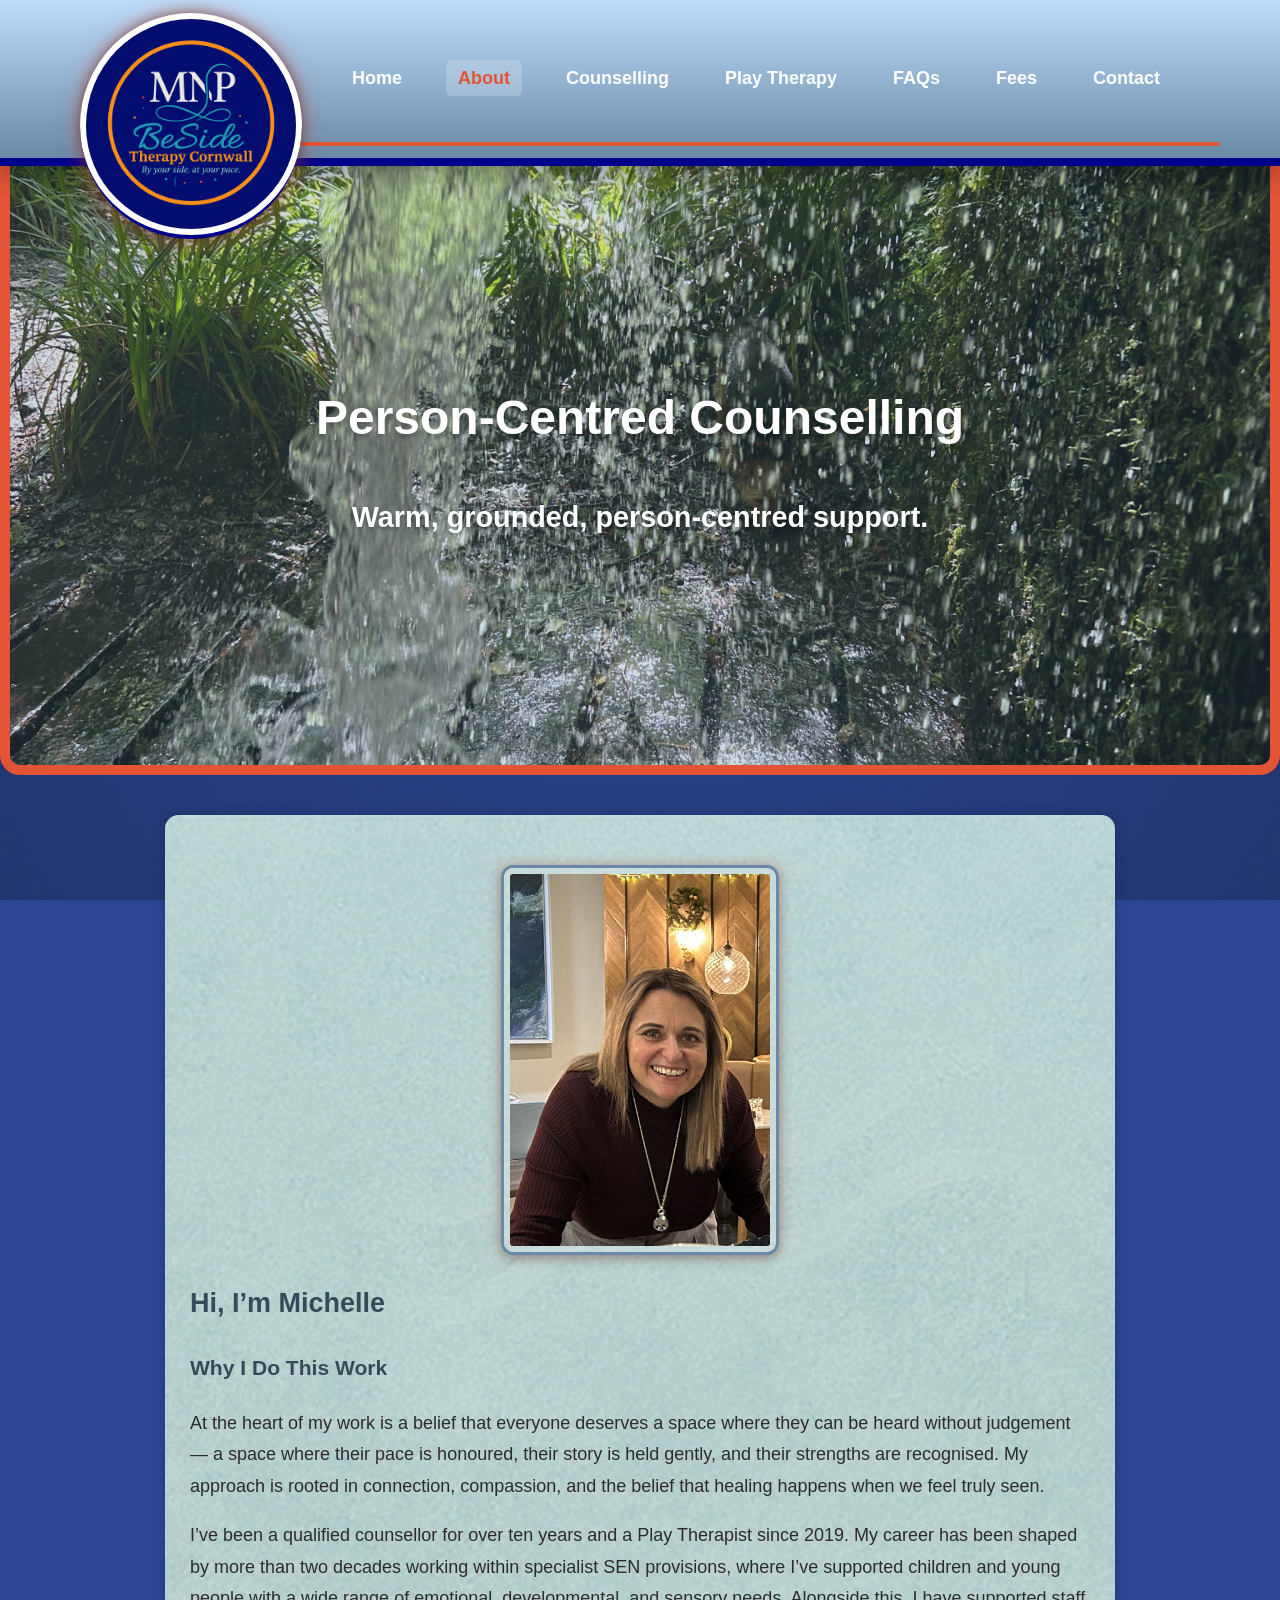
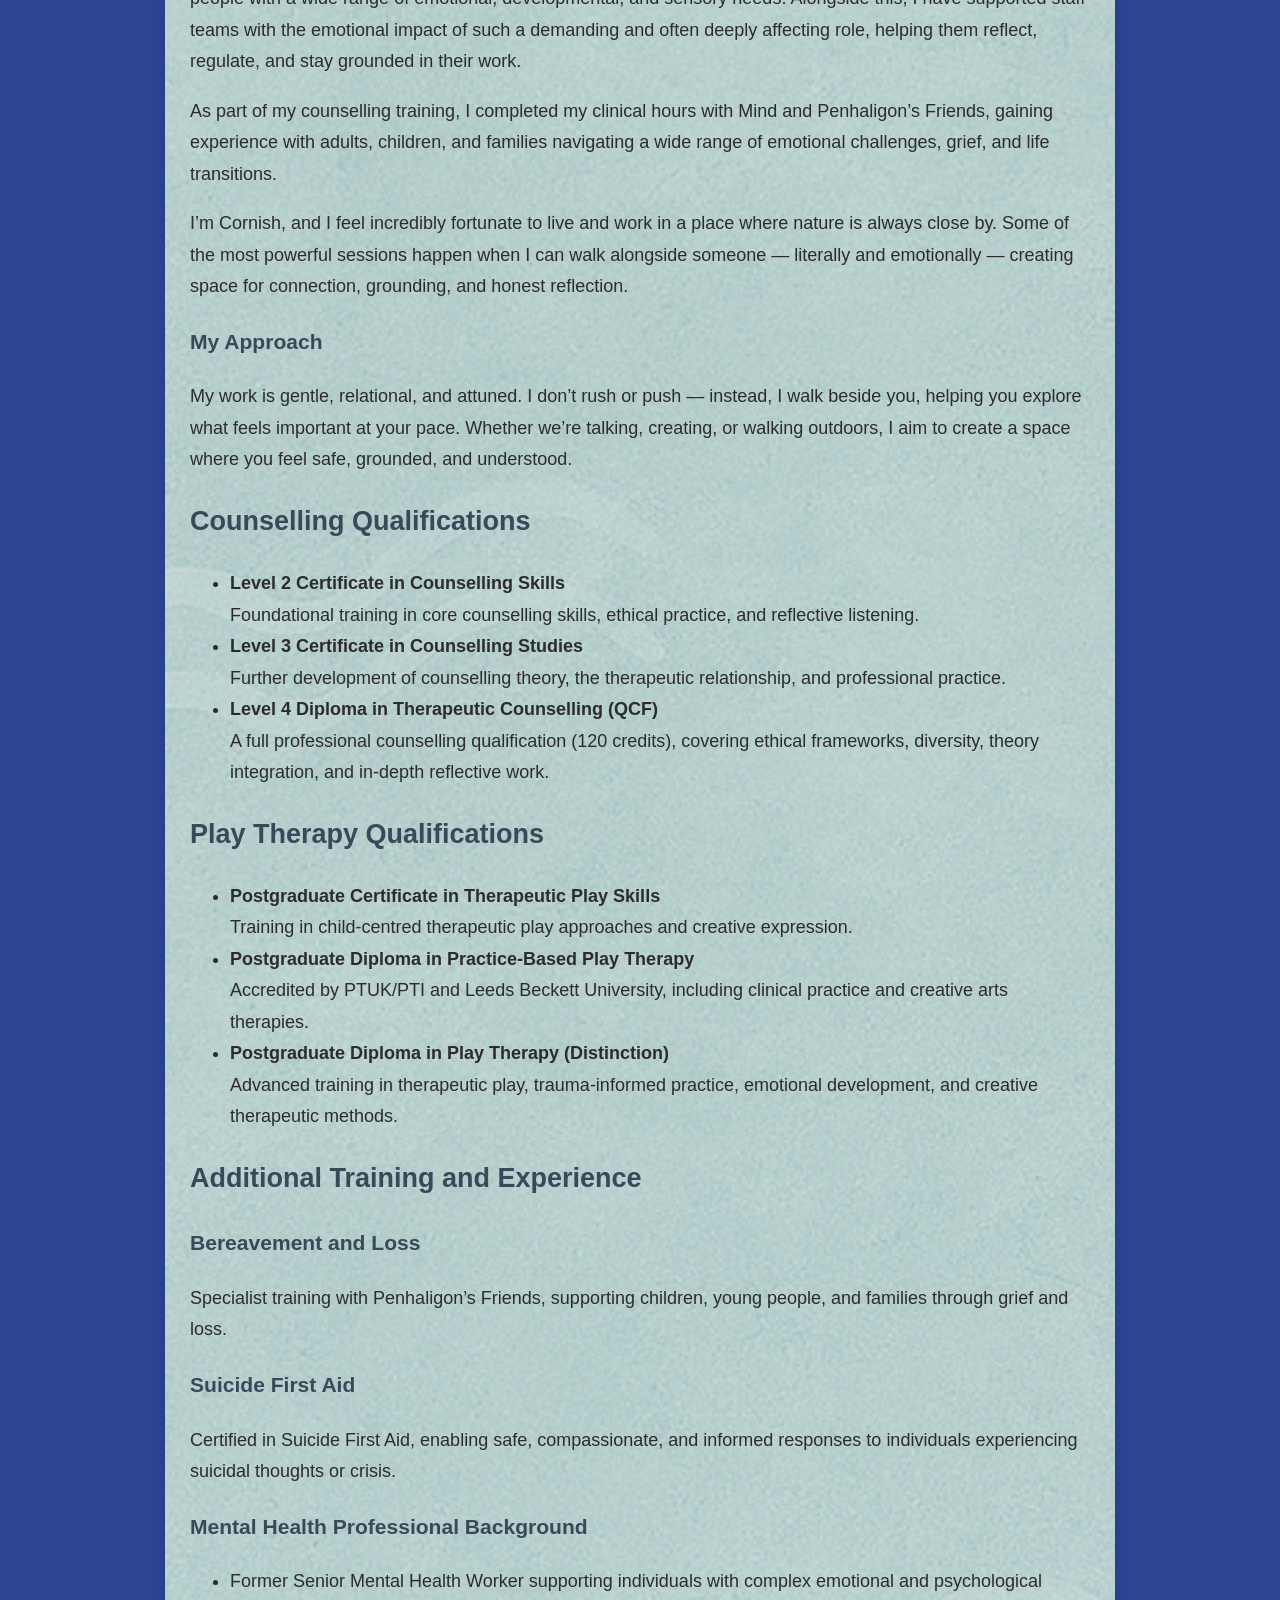
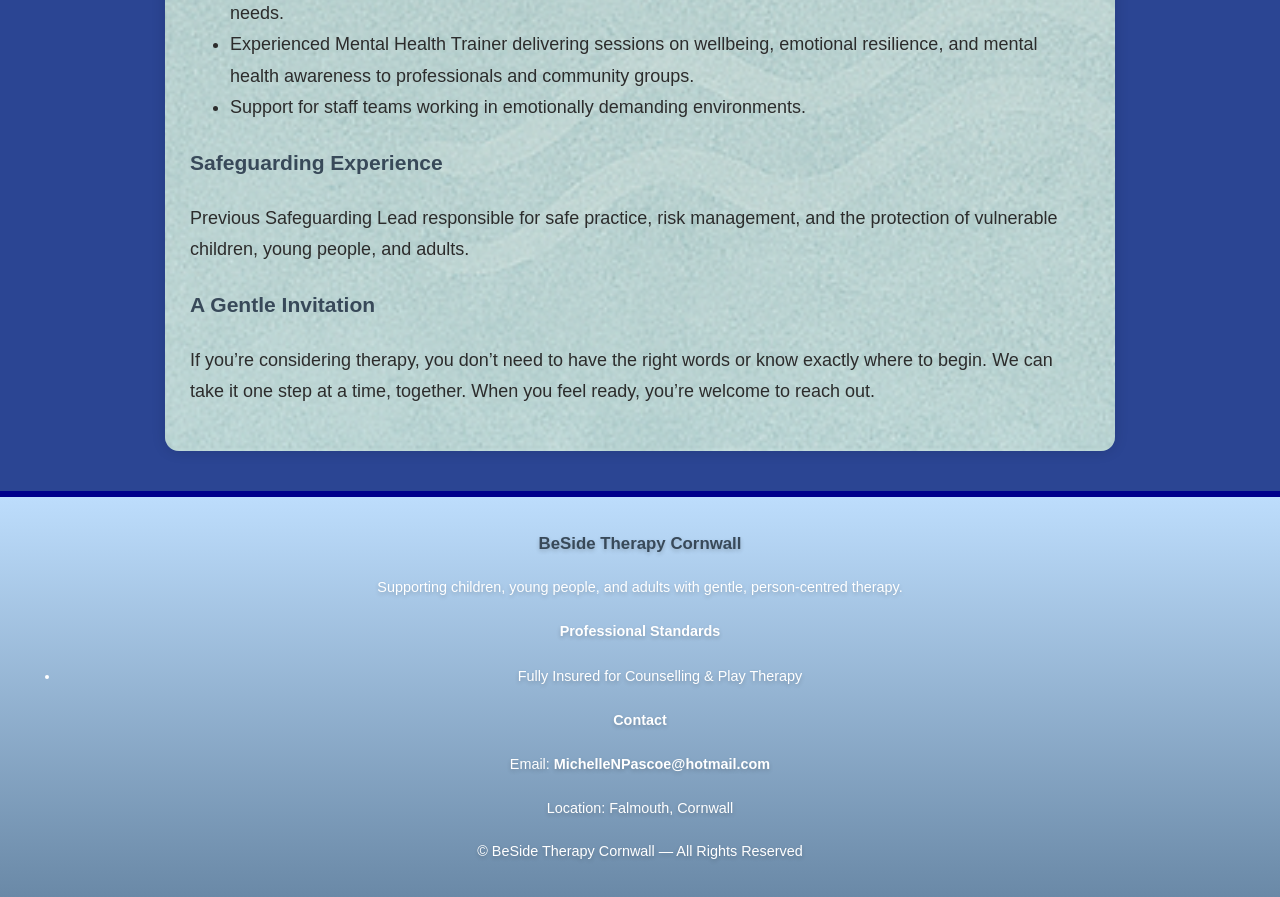
==== about.html @ abe79a87 "Update about.html" ====
<!-- Basic SEO -->
<meta name="description" content="BeSide Therapy Cornwall offers person‑centred counselling and play therapy for children, young people, and adults. A safe, compassionate space to explore emotions, build resilience, and move at your own pace with a therapist who walks beside you.">
<meta name="robots" content="index, follow">
<meta name="author" content="BeSide Therapy Cornwall">

<!-- Canonical URL -->
<link rel="canonical" href="https://besidetherapycornwall.github.io/BeSide-Therapy-Cornwall/">

<!-- Open Graph (social sharing) -->
<meta property="og:title" content="BeSide Therapy Cornwall">
<meta property="og:description" content="Person‑centred counselling and play therapy in Cornwall for children, young people, and adults.">
<meta property="og:type" content="website">
<meta property="og:url" content="https://besidetherapycornwall.github.io/BeSide-Therapy-Cornwall/">
<meta property="og:image" content="https://besidetherapycornwall.github.io/BeSide-Therapy-Cornwall/Logo1.png">

<!-- Mobile -->
<meta name="viewport" content="width=device-width, initial-scale=1.0">

<!-- Schema.org (therapist structured data) -->
<script type="application/ld+json">
{
  "@context": "https://schema.org",
  "@type": "LocalBusiness",
  "name": "BeSide Therapy Cornwall",
  "description": "Person‑centred counselling and play therapy for children, young people, and adults in Cornwall.",
  "url": "https://besidetherapycornwall.github.io/BeSide-Therapy-Cornwall/",
  "address": {
    "@type": "PostalAddress",
    "addressLocality": "Falmouth",
    "addressRegion": "Cornwall",
    "addressCountry": "UK"
  },
  "areaServed": "Cornwall",
  "sameAs": []
}
</script>
<!DOCTYPE html>
<html lang="en">
<head>
    <meta charset="UTF-8">
    <meta name="viewport" content="width=device-width, initial-scale=1.0">
    <title>About – BeSide Therapy Cornwall</title>
    <link rel="stylesheet" href="style.css">
</head>

<body>

<!-- NAVIGATION -->
<nav class="navbar">
    <div class="logo-badge">
        <img src="Logo1.png" alt="BeSide Therapy Cornwall Logo">
    </div>

    <ul>
        <li><a href="index.html">Home</a></li>
        <li><a href="about.html" class="active">About</a></li>
        <li><a href="counselling.html">Counselling</a></li>
        <li><a href="play.html">Play Therapy</a></li>
        <li><a href="faqs.html">FAQs</a></li>
        <li><a href="fees.html">Fees</a></li>
        <li><a href="contactus.html">Contact</a></li>
    </ul>
</nav>

    <!-- BANNER -->
<div class="banner" style="background-image: url('WF.jpeg');">
    <div class="banner-overlay"></div>
    <div class="banner-content">
        <h1>Person‑Centred Counselling</h1>
         <p class="banner-tagline">Warm, grounded, person‑centred support.</p>
    </div>
</div>


<!-- MAIN CONTENT -->
<section class="content about-content">

    <!-- PROFESSIONAL PORTRAIT -->
    <div class="page-image">
        <img src="MP.jpeg" alt="Michelle Pascoe">
    </div>

    <h2>Hi, I’m Michelle</h2>

    <!-- NEW SECTION: WHY I DO THIS WORK -->
    <div class="soft-divider"></div>
    <h3>Why I Do This Work</h3>
    <p>
        At the heart of my work is a belief that everyone deserves a space where they can be heard without judgement — 
        a space where their pace is honoured, their story is held gently, and their strengths are recognised. 
        My approach is rooted in connection, compassion, and the belief that healing happens when we feel truly seen.
    </p>

    <!-- YOUR ORIGINAL TEXT (kept exactly) -->
    <p>
        I’ve been a qualified counsellor for over ten years and a Play Therapist since 2019.
        My career has been shaped by more than two decades working within specialist SEN provisions,
        where I’ve supported children and young people with a wide range of emotional, developmental,
        and sensory needs. Alongside this, I have supported staff teams with the emotional impact of
        such a demanding and often deeply affecting role, helping them reflect, regulate, and stay
        grounded in their work.
    </p>

    <p>
        As part of my counselling training, I completed my clinical hours with Mind and Penhaligon’s Friends,
        gaining experience with adults, children, and families navigating a wide range of emotional challenges,
        grief, and life transitions.
    </p>

    <p>
        I’m Cornish, and I feel incredibly fortunate to live and work in a place where nature is always close by.
        Some of the most powerful sessions happen when I can walk alongside someone — literally and emotionally —
        creating space for connection, grounding, and honest reflection.
    </p>

    <!-- NEW SECTION: MY APPROACH -->
    <div class="soft-divider"></div>
    <h3>My Approach</h3>
    <p>
        My work is gentle, relational, and attuned. I don’t rush or push — instead, I walk beside you, helping you 
        explore what feels important at your pace. Whether we’re talking, creating, or walking outdoors, I aim to 
        create a space where you feel safe, grounded, and understood.
    </p>

    <div class="soft-divider"></div>
    <h2>Counselling Qualifications</h2>

    <ul class="styled-list">
        <li>
            <strong>Level 2 Certificate in Counselling Skills</strong><br>
            Foundational training in core counselling skills, ethical practice, and reflective listening.
        </li>
        <li>
            <strong>Level 3 Certificate in Counselling Studies</strong><br>
            Further development of counselling theory, the therapeutic relationship, and professional practice.
        </li>
        <li>
            <strong>Level 4 Diploma in Therapeutic Counselling (QCF)</strong><br>
            A full professional counselling qualification (120 credits), covering ethical frameworks, diversity,
            theory integration, and in‑depth reflective work.
        </li>
    </ul>

    <h2>Play Therapy Qualifications</h2>

    <ul class="styled-list">
        <li>
            <strong>Postgraduate Certificate in Therapeutic Play Skills</strong><br>
            Training in child‑centred therapeutic play approaches and creative expression.
        </li>
        <li>
            <strong>Postgraduate Diploma in Practice‑Based Play Therapy</strong><br>
            Accredited by PTUK/PTI and Leeds Beckett University, including clinical practice and creative arts therapies.
        </li>
        <li>
            <strong>Postgraduate Diploma in Play Therapy (Distinction)</strong><br>
            Advanced training in therapeutic play, trauma‑informed practice, emotional development,
            and creative therapeutic methods.
        </li>
    </ul>

    <h2>Additional Training and Experience</h2>

    <h3>Bereavement and Loss</h3>
    <p>
        Specialist training with Penhaligon’s Friends, supporting children, young people, and families
        through grief and loss.
    </p>

    <h3>Suicide First Aid</h3>
    <p>
        Certified in Suicide First Aid, enabling safe, compassionate, and informed responses to individuals
        experiencing suicidal thoughts or crisis.
    </p>

    <h3>Mental Health Professional Background</h3>
    <ul class="styled-list">
        <li>Former Senior Mental Health Worker supporting individuals with complex emotional and psychological needs.</li>
        <li>Experienced Mental Health Trainer delivering sessions on wellbeing, emotional resilience, and mental health awareness to professionals and community groups.</li>
        <li>Support for staff teams working in emotionally demanding environments.</li>
    </ul>

    <h3>Safeguarding Experience</h3>
    <p>
        Previous Safeguarding Lead responsible for safe practice, risk management, and the protection of vulnerable
        children, young people, and adults.
    </p>

    <!-- NEW SECTION: CLOSING INVITATION -->
    <div class="soft-divider"></div>
    <h3>A Gentle Invitation</h3>
    <p>
        If you’re considering therapy, you don’t need to have the right words or know exactly where to begin. 
        We can take it one step at a time, together.  
        When you feel ready, you’re welcome to reach out.
    </p>

</section>

<!-- FOOTER -->
<footer class="site-footer">
    <div class="footer-content">

        <div class="footer-section">
            <h3>BeSide Therapy Cornwall</h3>
            <p>Supporting children, young people, and adults with gentle, person‑centred therapy.</p>
        </div>

        <div class="footer-section">
            <h4>Professional Standards</h4>
            <ul>
               <li>Fully Insured for Counselling & Play Therapy</li>
            </ul>
        </div>

        <div class="footer-section">
            <h4>Contact</h4>
            <p>Email: <a href="mailto:MichelleNPascoe@hotmail.com">MichelleNPascoe@hotmail.com</a></p>
            <p>Location: Falmouth, Cornwall</p>
        </div>

    </div>

    <div class="footer-bottom">
        <p>© BeSide Therapy Cornwall — All Rights Reserved</p>
    </div>
</footer>

</body>
</html>
---- style.css ----
/* ===========================================================
   COLOUR PALETTE — STORMY MORNING
=========================================================== */
:root {
    --stormy-1: #6A89A7;
    --stormy-2: #BDDDFC;
    --stormy-3: #88BDF2;
    --stormy-4: #384959;
    --marian-blue: #2B4593;

    --accent-orange: #E35336;
    --accent-blue: #00008B;

    --text-dark: #2c2c2c;
    --text-light: #ffffff;

    --bg-light: #f7f9fb;
    --bg-soft: #eef3f7;
}

/* ===========================================================
   GLOBAL BASE + TEXTURED BACKGROUND
=========================================================== */
body {
    margin: 0;
    font-family: "Segoe UI", Arial, sans-serif;
    color: var(--text-dark);
    background-color: var(--marian-blue);
    font-size: 18px; /* Increased for readability */
    line-height: 1.75;
    position: relative;
}

/* Subtle linen texture */
body::before {
    content: "";
    position: fixed;
    inset: 0;
    opacity: 0.24;
    pointer-events: none;
    z-index: -2;
    background-image:
        linear-gradient(90deg, rgba(255,255,255,.05) 50%, transparent 50%),
        linear-gradient(rgba(255,255,255,.05) 50%, transparent 50%);
    background-size: 3px 3px;
}

/* Soft radial depth */
body::after {
    content: "";
    position: fixed;
    inset: 0;
    pointer-events: none;
    z-index: -1;
    background: radial-gradient(circle at center, transparent 0%, rgba(0,0,0,0.25) 100%);
}

h1, h2, h3 {
    font-weight: 600;
    color: var(--stormy-4);
}

p {
    margin-bottom: 18px;
}

a {
    color: var(--stormy-1);
    text-decoration: none;
}

a:hover {
    text-decoration: underline;
}

/* ===========================================================
   HEADER — MISTY GRADIENT + FLOATING LOGO + LINES
=========================================================== */
.navbar {
    position: fixed;
    top: 0; left: 0; right: 0;

    height: 130px;
    padding: 14px 40px;

    display: flex;
    align-items: center;
    gap: 40px;

    background: linear-gradient(to bottom, #BDDDFC, #6A89A7);
    border-bottom: 8px solid var(--accent-blue);
    box-shadow: 0 8px 25px rgba(0,0,0,0.3);

    z-index: 1000;
    overflow: visible;
}

/* Mist layer */
.navbar::before {
    content: "";
    position: absolute;
    inset: 0;
    opacity: 0.15;
    pointer-events: none;
    z-index: 1;
    background-image: url('data:image/svg+xml;utf8,<svg viewBox="0 0 200 200" xmlns="http://www.w3.org"><filter id="noise"><feTurbulence type="fractalNoise" baseFrequency="0.65" numOctaves="3" stitchTiles="stitch"/></filter><rect width="100%" height="100%" filter="url(%23noise)"/></svg>');
}

/* ORANGE LINE */
.navbar::after {
    content: "";
    position: absolute;
    left: 240px;
    bottom: 12px;
    width: calc(100% - 300px);
    height: 4px;
    background: var(--accent-orange);
    z-index: 6;
}

/* FLOATING LOGO */
.logo-badge {
    position: relative;
}

.logo-badge img {
    position: absolute;
    left: 40px;
    bottom: -160px;
    height: 210px; /* Increased size */
    padding: 6px;

    background: white;
    border-radius: 70%;
    border-bottom: 4px solid var(--accent-blue);

    z-index: 9999;
    box-shadow:
        0 0 12px rgba(0,0,0,0.4),
        0 0 18px rgba(227, 83, 54, 0.4),
        0 0 28px rgba(227, 83, 54, 0.25);
}

/* NAV LINKS */
.navbar ul {
    list-style: none;
    display: flex;
    gap: 32px;
    margin: 0 0 0 260px;
    padding: 0;
    z-index: 10;
}

.navbar a {
    color: white;
    font-weight: 600;
    padding: 8px 12px;
    border-radius: 6px;
    transition: 0.3s ease;
}

.navbar a:hover,
.navbar a.active {
    background: rgba(255,255,255,0.2);
    color: var(--accent-orange);
}

/* ===========================================================
   BANNER / HERO
=========================================================== */
.banner {
    margin-top: 130px;
    height: 65vh;
    max-height: 720px;

    position: relative;
    display: flex;
    align-items: center;
    justify-content: center;
    text-align: center;

    padding: 20px;

    background-size: cover;
    background-position: center;
    border: 10px solid var(--accent-orange);
    border-radius: 20px;
    overflow: hidden;
}

.banner-overlay {
    position: absolute;
    inset: 0;
    background: rgba(81,120,145,0.25);
    z-index: 1;
}

.banner-content {
    position: relative;
    z-index: 2;
}

.banner-content h1 {
    font-size: 3rem;
    color: white;
    text-shadow: 0 3px 6px rgba(0,0,0,0.35);
}
.banner-tagline {
    font-weight: 700;          /* makes it bold */
    font-size: 1.8rem;         /* slightly larger for presence */
    color: white;              /* ensures visibility */
    text-shadow: 0 2px 4px rgba(0,0,0,0.35); /* matches your banner aesthetic */
    margin-top: 10px;
}

/* ===========================================================
   UNIVERSAL CONTENT SECTIONS — BLUE BG + LIGHT OVERLAY
=========================================================== */

main section,
.content,
.walking-therapy,
.play-therapy-schools,
.fees-content,
.faq-content {
    position: relative;
    max-width: 900px;
    margin: 40px auto;
    padding: 25px;

    background-image: url('blue bg.png');
    background-size: cover;
    background-repeat: no-repeat;
    background-position: center;

    border-radius: 14px;
    box-shadow: 0 0 14px rgba(0,0,0,0.15);
}

/* Lighter overlay so pattern shows */
main section::before,
.content::before,
.walking-therapy::before,
.play-therapy-schools::before,
.fees-content::before,
.faq-content::before {
    content: "";
    position: absolute;
    inset: 0;
    background: rgba(255,255,255,0.35);
    border-radius: inherit;
    z-index: 0;
}

main section > *,
.content > *,
.walking-therapy > *,
.play-therapy-schools > *,
.fees-content > *,
.faq-content > * {
    position: relative;
    z-index: 1;
}

/* ===========================================================
   FAQ HEADING FIX
=========================================================== */
.faq-content h2 {
    color: white;
    font-size: 2rem;
    text-shadow: 0 2px 4px rgba(0,0,0,0.25);
}

/* ===========================================================
   IMAGES
=========================================================== */
.page-image img {
    width: 100%;
    max-width: 260px;
    padding: 6px;
    border-radius: 12px;
    border: 3px solid var(--stormy-1);
    background: rgba(255,255,255,0.2);
    box-shadow:
        0 4px 12px rgba(0,0,0,0.25),
        0 0 12px rgba(227,83,54,0.3);
    margin: 25px auto;
    display: block;
}

/* ===========================================================
   BUTTONS
=========================================================== */
.button,
.cta-button {
    display: inline-block;
    background: var(--stormy-1);
    color: white;
    padding: 12px 24px;
    border-radius: 6px;
    text-decoration: none;
    font-weight: 500;
    transition: background 0.3s ease;
    margin-top: 10px;
}

.button:hover,
.cta-button:hover {
    background: var(--stormy-4);
}

/* ===========================================================
   CONTACT FORM
=========================================================== */
.contact-form input,
.contact-form textarea {
    width: 100%;
    padding: 12px;
    margin: 10px 0 20px;
    border-radius: 6px;
    border: 1px solid var(--stormy-4);
    background: white;
    color: var(--stormy-4);
}

/* ===========================================================
   FOOTER — SMALL + MATCHES HEADER GRADIENT
=========================================================== */
.site-footer {
    margin-top: 40px;
    padding: 15px 20px;

    background: linear-gradient(to bottom, #BDDDFC, #6A89A7);
    border-top: 6px solid var(--accent-blue);

    color: white;
    text-align: center;
    font-size: 0.9rem;
    text-shadow: 0 2px 4px rgba(0,0,0,0.2);
}

/* Footer email visibility */
.site-footer a {
    color: #ffffff;
    font-weight: 600;
}

.footer-content,
.footer-bottom {
    margin: 0;
    padding: 0;
}

/* ===========================================================
   RESPONSIVE
=========================================================== */
@media (max-width: 768px) {

    .navbar {
        flex-direction: column;
        height: auto;
        padding: 20px;
        gap: 10px;
    }

    .navbar::after {
        display: none;
    }

    .logo-badge img {
        height: 150px;
        bottom: -50px;
        left: 0;
    }

    .navbar ul {
        margin-left: 0;
        flex-wrap: wrap;
        justify-content: center;
    }

    .banner {
        height: 50vh;
        margin-top: 140px;
    }

    .banner-content h1 {
        font-size: 2.2rem;
    }

    .content {
        padding: 15px;
    }

    .page-image img {
        max-width: 200px;
    }
}
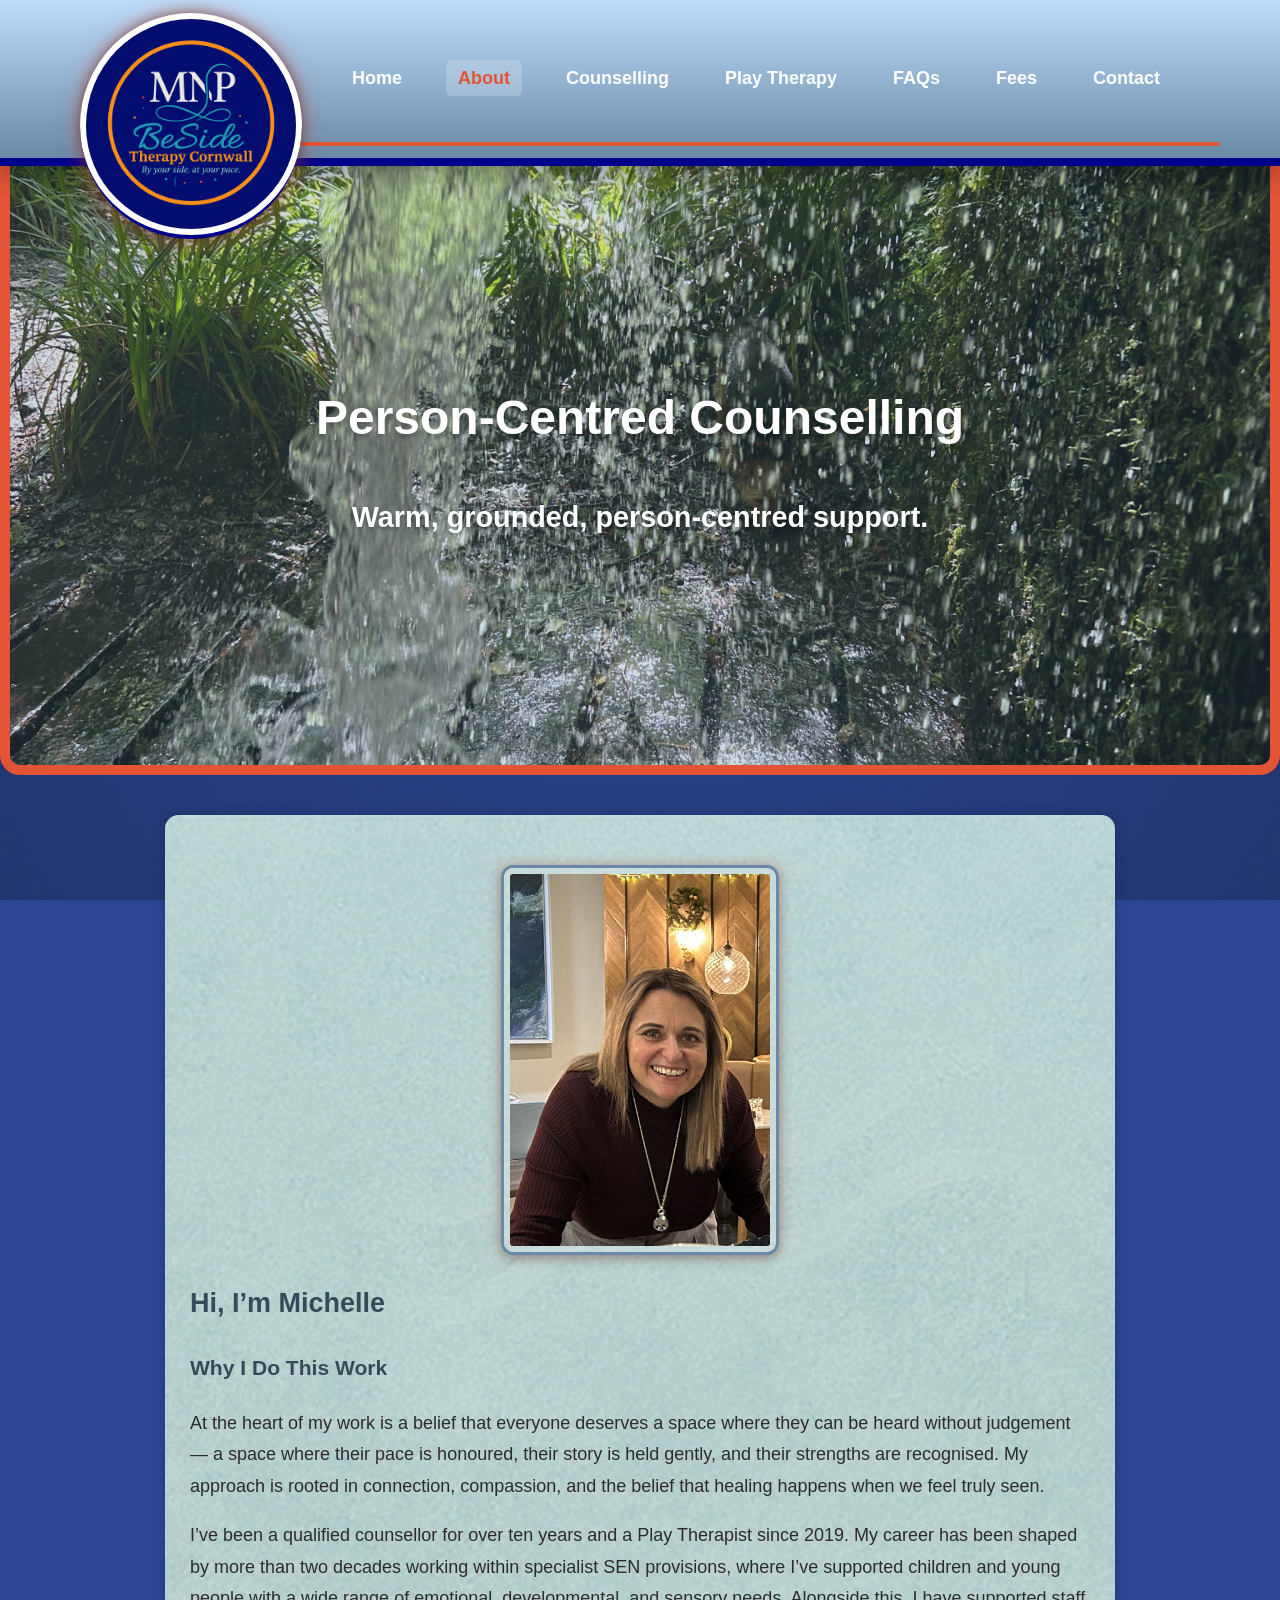
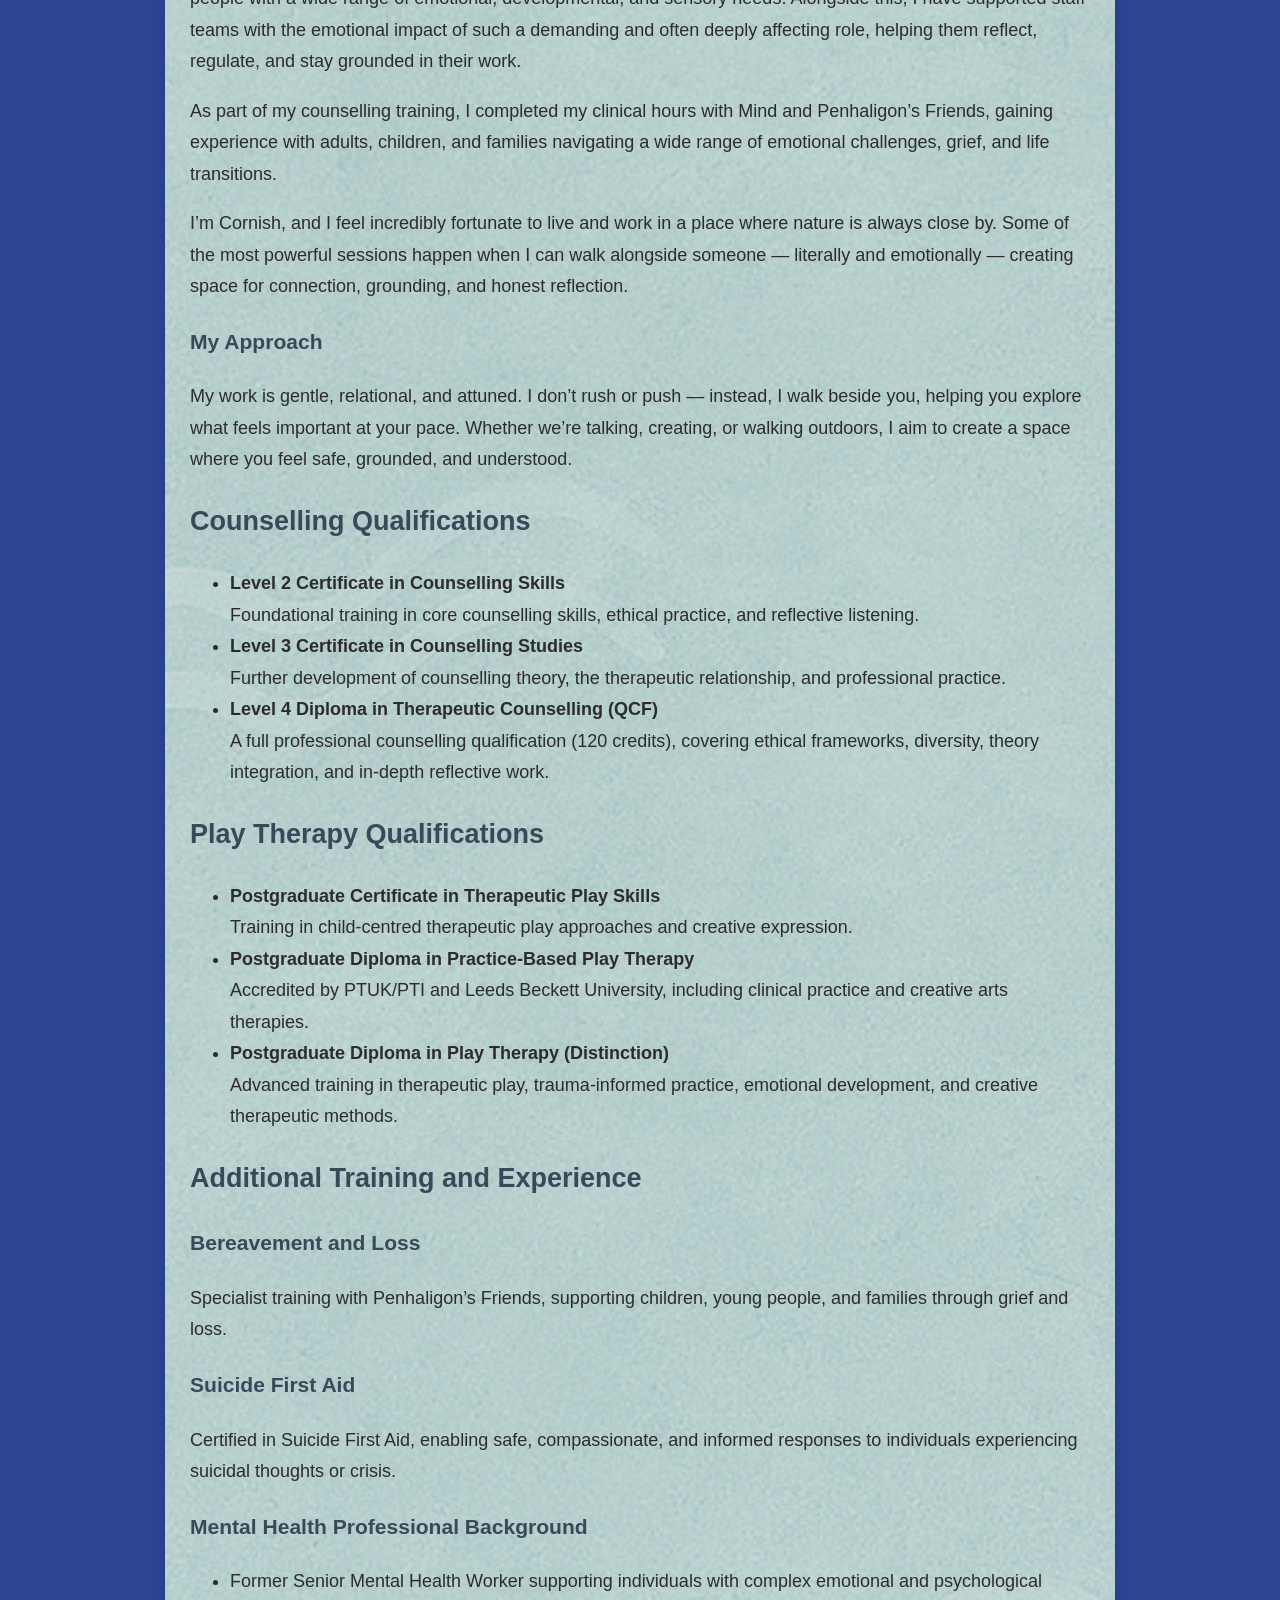
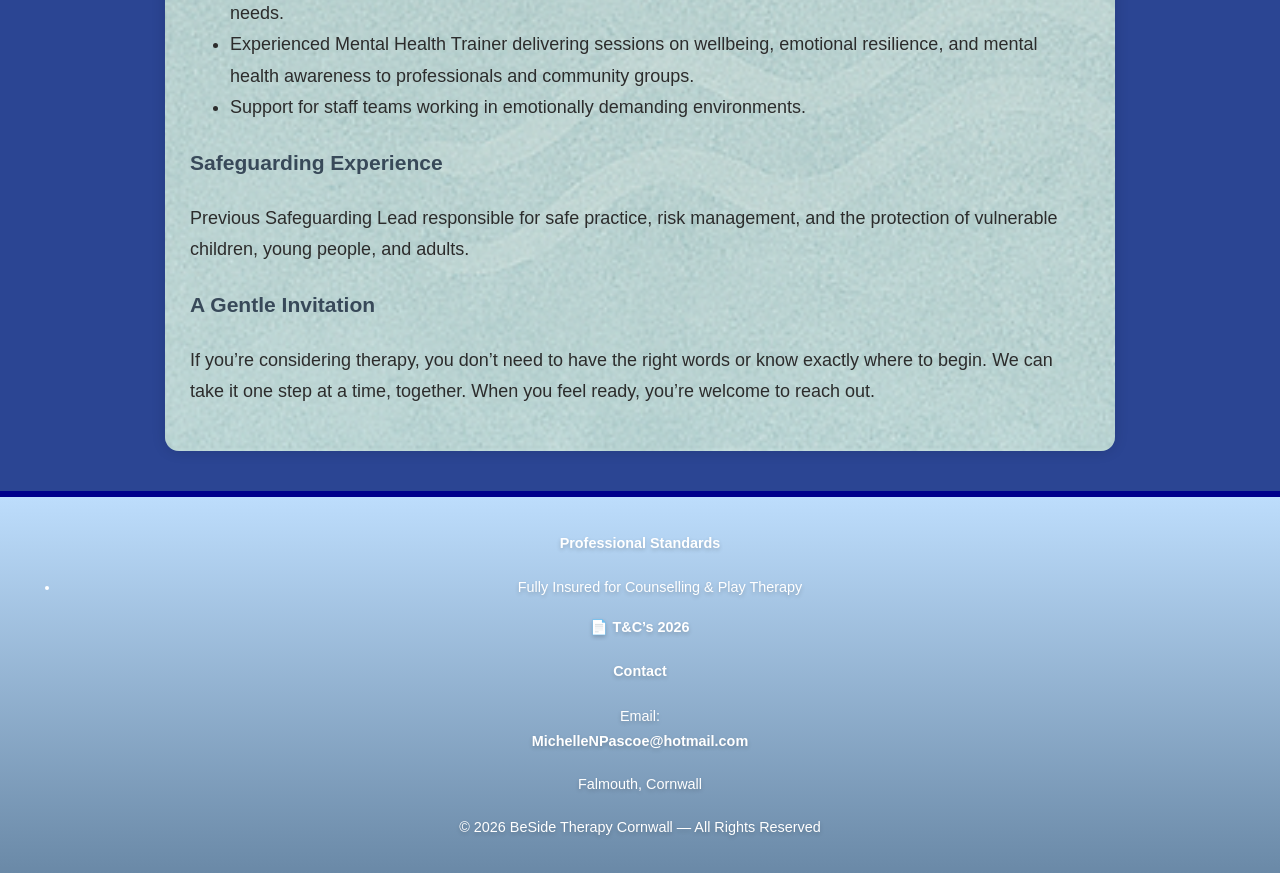
==== commit a87a65c2: "Update about.html" ====
--- a/about.html
+++ b/about.html
@@ -1,46 +1,46 @@
-<!-- Basic SEO -->
-<meta name="description" content="BeSide Therapy Cornwall offers person‑centred counselling and play therapy for children, young people, and adults. A safe, compassionate space to explore emotions, build resilience, and move at your own pace with a therapist who walks beside you.">
-<meta name="robots" content="index, follow">
-<meta name="author" content="BeSide Therapy Cornwall">
-
-<!-- Canonical URL -->
-<link rel="canonical" href="https://besidetherapycornwall.github.io/BeSide-Therapy-Cornwall/">
-
-<!-- Open Graph (social sharing) -->
-<meta property="og:title" content="BeSide Therapy Cornwall">
-<meta property="og:description" content="Person‑centred counselling and play therapy in Cornwall for children, young people, and adults.">
-<meta property="og:type" content="website">
-<meta property="og:url" content="https://besidetherapycornwall.github.io/BeSide-Therapy-Cornwall/">
-<meta property="og:image" content="https://besidetherapycornwall.github.io/BeSide-Therapy-Cornwall/Logo1.png">
-
-<!-- Mobile -->
-<meta name="viewport" content="width=device-width, initial-scale=1.0">
-
-<!-- Schema.org (therapist structured data) -->
-<script type="application/ld+json">
-{
-  "@context": "https://schema.org",
-  "@type": "LocalBusiness",
-  "name": "BeSide Therapy Cornwall",
-  "description": "Person‑centred counselling and play therapy for children, young people, and adults in Cornwall.",
-  "url": "https://besidetherapycornwall.github.io/BeSide-Therapy-Cornwall/",
-  "address": {
-    "@type": "PostalAddress",
-    "addressLocality": "Falmouth",
-    "addressRegion": "Cornwall",
-    "addressCountry": "UK"
-  },
-  "areaServed": "Cornwall",
-  "sameAs": []
-}
-</script>
 <!DOCTYPE html>
 <html lang="en">
 <head>
     <meta charset="UTF-8">
     <meta name="viewport" content="width=device-width, initial-scale=1.0">
+
     <title>About – BeSide Therapy Cornwall</title>
     <link rel="stylesheet" href="style.css">
+
+    <!-- Basic SEO -->
+    <meta name="description" content="BeSide Therapy Cornwall offers person‑centred counselling and play therapy for children, young people, and adults. A safe, compassionate space to explore emotions, build resilience, and move at your own pace with a therapist who walks beside you.">
+    <meta name="robots" content="index, follow">
+    <meta name="author" content="BeSide Therapy Cornwall">
+
+    <!-- Canonical URL -->
+    <link rel="canonical" href="https://besidetherapycornwall.github.io/BeSide-Therapy-Cornwall/about.html">
+
+    <!-- Open Graph -->
+    <meta property="og:title" content="About – BeSide Therapy Cornwall">
+    <meta property="og:description" content="Learn about Michelle Pascoe, a gentle, grounded counsellor and play therapist based in Cornwall.">
+    <meta property="og:type" content="website">
+    <meta property="og:url" content="https://besidetherapycornwall.github.io/BeSide-Therapy-Cornwall/about.html">
+    <meta property="og:image" content="https://besidetherapycornwall.github.io/BeSide-Therapy-Cornwall/Logo1.png">
+
+    <!-- Schema.org -->
+    <script type="application/ld+json">
+    {
+      "@context": "https://schema.org",
+      "@type": "LocalBusiness",
+      "name": "BeSide Therapy Cornwall",
+      "description": "Person‑centred counselling and play therapy for children, young people, and adults in Cornwall.",
+      "url": "https://besidetherapycornwall.github.io/BeSide-Therapy-Cornwall/",
+      "address": {
+        "@type": "PostalAddress",
+        "addressLocality": "Falmouth",
+        "addressRegion": "Cornwall",
+        "addressCountry": "UK"
+      },
+      "areaServed": "Cornwall",
+      "sameAs": []
+    }
+    </script>
+
 </head>
 
 <body>
@@ -58,19 +58,18 @@
         <li><a href="play.html">Play Therapy</a></li>
         <li><a href="faqs.html">FAQs</a></li>
         <li><a href="fees.html">Fees</a></li>
-        <li><a href="contactus.html">Contact</a></li>
+        <li><a href="contact.html">Contact</a></li>
     </ul>
 </nav>
 
-    <!-- BANNER -->
+<!-- BANNER -->
 <div class="banner" style="background-image: url('WF.jpeg');">
     <div class="banner-overlay"></div>
     <div class="banner-content">
         <h1>Person‑Centred Counselling</h1>
-         <p class="banner-tagline">Warm, grounded, person‑centred support.</p>
+        <p class="banner-tagline">Warm, grounded, person‑centred support.</p>
     </div>
 </div>
-
 
 <!-- MAIN CONTENT -->
 <section class="content about-content">
@@ -82,16 +81,14 @@
 
     <h2>Hi, I’m Michelle</h2>
 
-    <!-- NEW SECTION: WHY I DO THIS WORK -->
     <div class="soft-divider"></div>
     <h3>Why I Do This Work</h3>
     <p>
-        At the heart of my work is a belief that everyone deserves a space where they can be heard without judgement — 
-        a space where their pace is honoured, their story is held gently, and their strengths are recognised. 
+        At the heart of my work is a belief that everyone deserves a space where they can be heard without judgement —
+        a space where their pace is honoured, their story is held gently, and their strengths are recognised.
         My approach is rooted in connection, compassion, and the belief that healing happens when we feel truly seen.
     </p>
 
-    <!-- YOUR ORIGINAL TEXT (kept exactly) -->
     <p>
         I’ve been a qualified counsellor for over ten years and a Play Therapist since 2019.
         My career has been shaped by more than two decades working within specialist SEN provisions,
@@ -113,12 +110,11 @@
         creating space for connection, grounding, and honest reflection.
     </p>
 
-    <!-- NEW SECTION: MY APPROACH -->
     <div class="soft-divider"></div>
     <h3>My Approach</h3>
     <p>
-        My work is gentle, relational, and attuned. I don’t rush or push — instead, I walk beside you, helping you 
-        explore what feels important at your pace. Whether we’re talking, creating, or walking outdoors, I aim to 
+        My work is gentle, relational, and attuned. I don’t rush or push — instead, I walk beside you, helping you
+        explore what feels important at your pace. Whether we’re talking, creating, or walking outdoors, I aim to
         create a space where you feel safe, grounded, and understood.
     </p>
 
@@ -186,45 +182,48 @@
         children, young people, and adults.
     </p>
 
-    <!-- NEW SECTION: CLOSING INVITATION -->
     <div class="soft-divider"></div>
     <h3>A Gentle Invitation</h3>
     <p>
-        If you’re considering therapy, you don’t need to have the right words or know exactly where to begin. 
-        We can take it one step at a time, together.  
+        If you’re considering therapy, you don’t need to have the right words or know exactly where to begin.
+        We can take it one step at a time, together.
         When you feel ready, you’re welcome to reach out.
     </p>
 
 </section>
 
-<!-- FOOTER -->
 <footer class="site-footer">
-    <div class="footer-content">
-
-        <div class="footer-section">
-            <h3>BeSide Therapy Cornwall</h3>
-            <p>Supporting children, young people, and adults with gentle, person‑centred therapy.</p>
-        </div>
+    <div class="footer-container">
 
         <div class="footer-section">
             <h4>Professional Standards</h4>
-            <ul>
-               <li>Fully Insured for Counselling & Play Therapy</li>
+            <ul class="footer-list">
+                <li>Fully Insured for Counselling & Play Therapy</li>
             </ul>
+
+            <a class="pill pill-tc" href="T&C's 2026.pdf" target="_blank" rel="noopener">
+                📄 T&amp;C’s 2026
+            </a>
         </div>
 
         <div class="footer-section">
             <h4>Contact</h4>
-            <p>Email: <a href="mailto:MichelleNPascoe@hotmail.com">MichelleNPascoe@hotmail.com</a></p>
-            <p>Location: Falmouth, Cornwall</p>
+            <p>
+                Email:<br>
+                <a href="mailto:MichelleNPascoe@hotmail.com">
+                    MichelleNPascoe@hotmail.com
+                </a>
+            </p>
+            <p>Falmouth, Cornwall</p>
         </div>
 
     </div>
 
     <div class="footer-bottom">
-        <p>© BeSide Therapy Cornwall — All Rights Reserved</p>
+        <p>© 2026 BeSide Therapy Cornwall — All Rights Reserved</p>
     </div>
 </footer>
+
 
 </body>
 </html>
--- a/style.css
+++ b/style.css
@@ -26,7 +26,7 @@
     font-family: "Segoe UI", Arial, sans-serif;
     color: var(--text-dark);
     background-color: var(--marian-blue);
-    font-size: 18px; /* Increased for readability */
+    font-size: 18px;
     line-height: 1.75;
     position: relative;
 }
@@ -127,7 +127,7 @@
     position: absolute;
     left: 40px;
     bottom: -160px;
-    height: 210px; /* Increased size */
+    height: 210px;
     padding: 6px;
 
     background: white;
@@ -205,18 +205,18 @@
     color: white;
     text-shadow: 0 3px 6px rgba(0,0,0,0.35);
 }
+
 .banner-tagline {
-    font-weight: 700;          /* makes it bold */
-    font-size: 1.8rem;         /* slightly larger for presence */
-    color: white;              /* ensures visibility */
-    text-shadow: 0 2px 4px rgba(0,0,0,0.35); /* matches your banner aesthetic */
+    font-weight: 700;
+    font-size: 1.8rem;
+    color: white;
+    text-shadow: 0 2px 4px rgba(0,0,0,0.35);
     margin-top: 10px;
 }
 
 /* ===========================================================
-   UNIVERSAL CONTENT SECTIONS — BLUE BG + LIGHT OVERLAY
-=========================================================== */
-
+   UNIVERSAL CONTENT SECTIONS
+=========================================================== */
 main section,
 .content,
 .walking-therapy,
@@ -237,7 +237,6 @@
     box-shadow: 0 0 14px rgba(0,0,0,0.15);
 }
 
-/* Lighter overlay so pattern shows */
 main section::before,
 .content::before,
 .walking-therapy::before,
@@ -324,7 +323,7 @@
 }
 
 /* ===========================================================
-   FOOTER — SMALL + MATCHES HEADER GRADIENT
+   FOOTER
 =========================================================== */
 .site-footer {
     margin-top: 40px;
@@ -339,7 +338,6 @@
     text-shadow: 0 2px 4px rgba(0,0,0,0.2);
 }
 
-/* Footer email visibility */
 .site-footer a {
     color: #ffffff;
     font-weight: 600;
@@ -352,15 +350,16 @@
 }
 
 /* ===========================================================
-   RESPONSIVE
+   RESPONSIVE — MOBILE FIXES
 =========================================================== */
 @media (max-width: 768px) {
 
     .navbar {
         flex-direction: column;
         height: auto;
-        padding: 20px;
-        gap: 10px;
+        padding: 16px 20px;
+        gap: 12px;
+        text-align: center;
     }
 
     .navbar::after {
@@ -368,31 +367,59 @@
     }
 
     .logo-badge img {
-        height: 150px;
-        bottom: -50px;
+        position: relative;
         left: 0;
+        bottom: 0;
+        margin: 0 auto;
+        height: 130px;
+        display: block;
     }
 
     .navbar ul {
-        margin-left: 0;
+        margin: 0;
+        padding: 0;
         flex-wrap: wrap;
         justify-content: center;
+        gap: 14px;
+    }
+
+    .navbar a {
+        padding: 6px 10px;
+        font-size: 0.95rem;
     }
 
     .banner {
-        height: 50vh;
-        margin-top: 140px;
+        height: auto;
+        min-height: 45vh;
+        margin-top: 160px;
+        padding: 20px 10px;
     }
 
     .banner-content h1 {
-        font-size: 2.2rem;
-    }
-
-    .content {
-        padding: 15px;
+        font-size: 1.9rem;
+        line-height: 1.2;
+    }
+
+    .banner-tagline {
+        font-size: 1.2rem;
+    }
+
+    main section,
+    .content,
+    .walking-therapy,
+    .play-therapy-schools,
+    .fees-content,
+    .faq-content {
+        margin: 20px 12px;
+        padding: 18px;
     }
 
     .page-image img {
-        max-width: 200px;
-    }
-}
+        max-width: 180px;
+    }
+
+    .site-footer {
+        font-size: 0.85rem;
+        padding: 12px;
+    }
+}
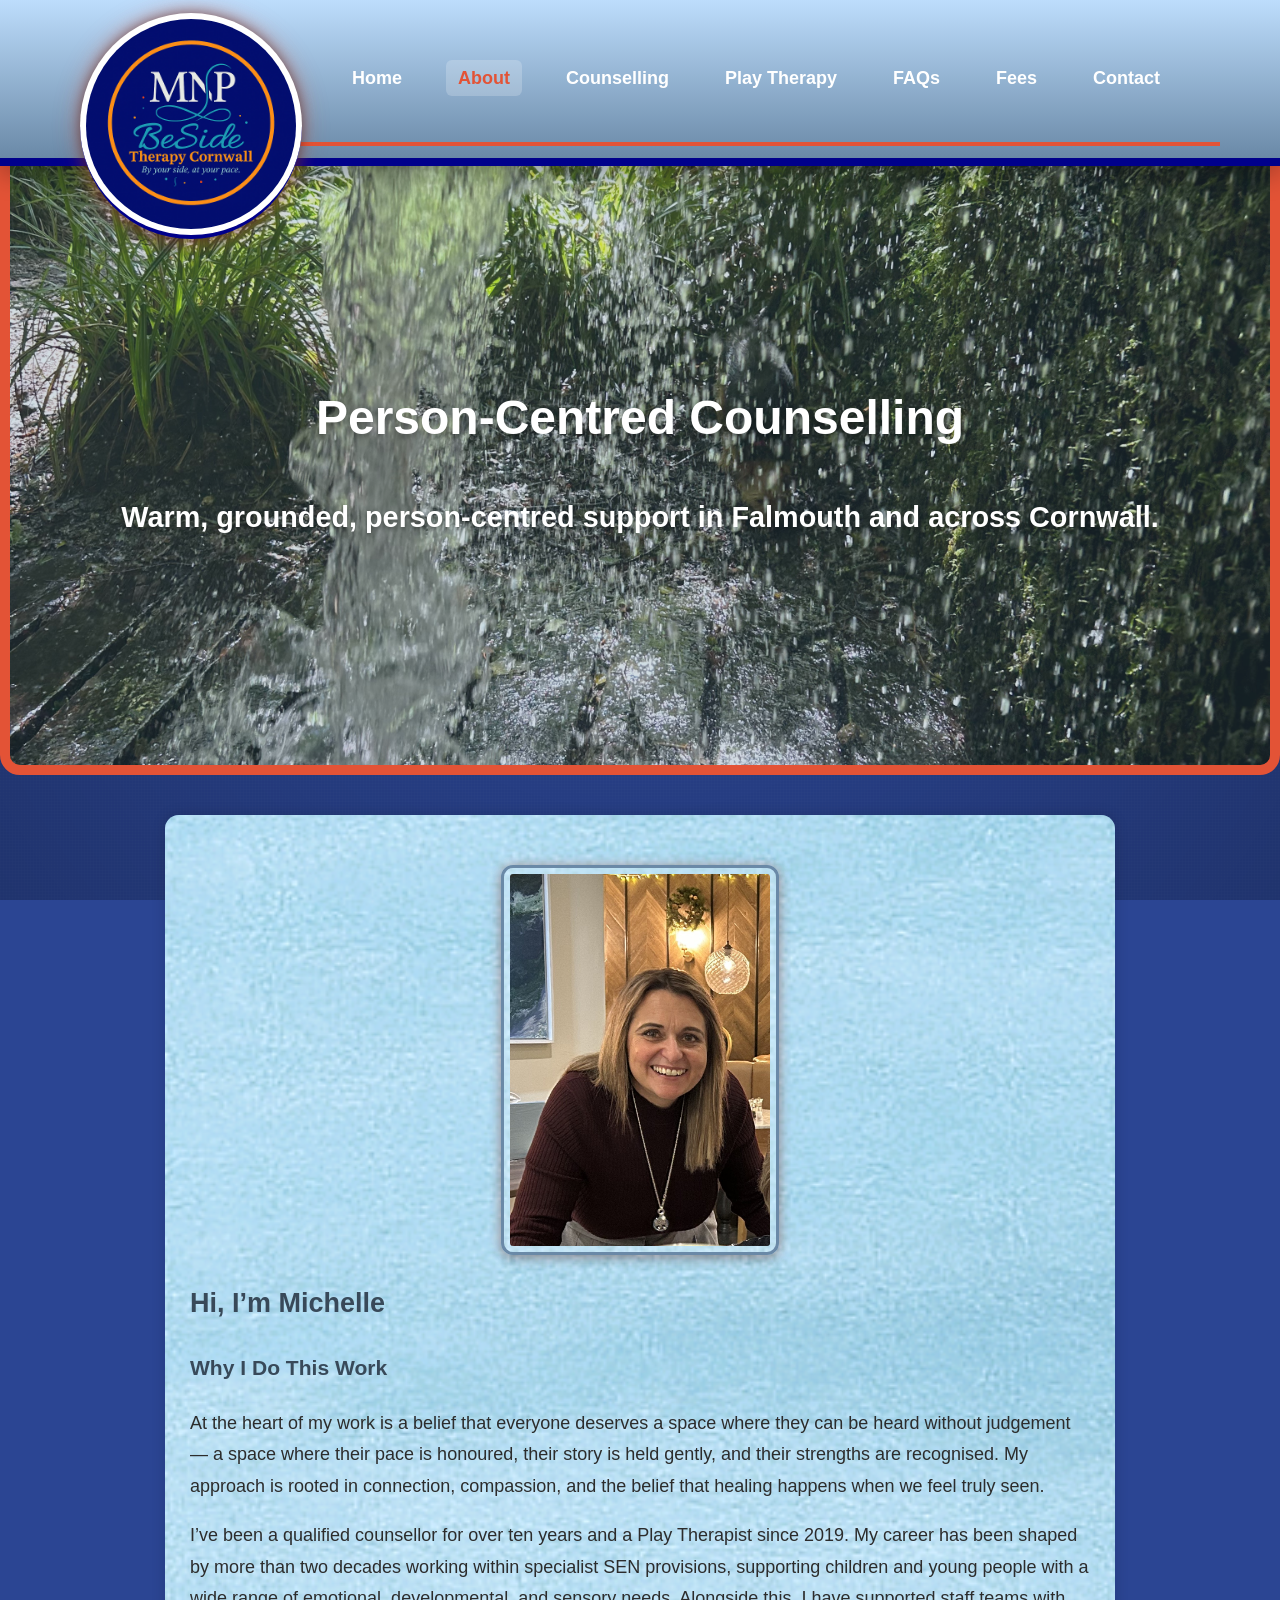
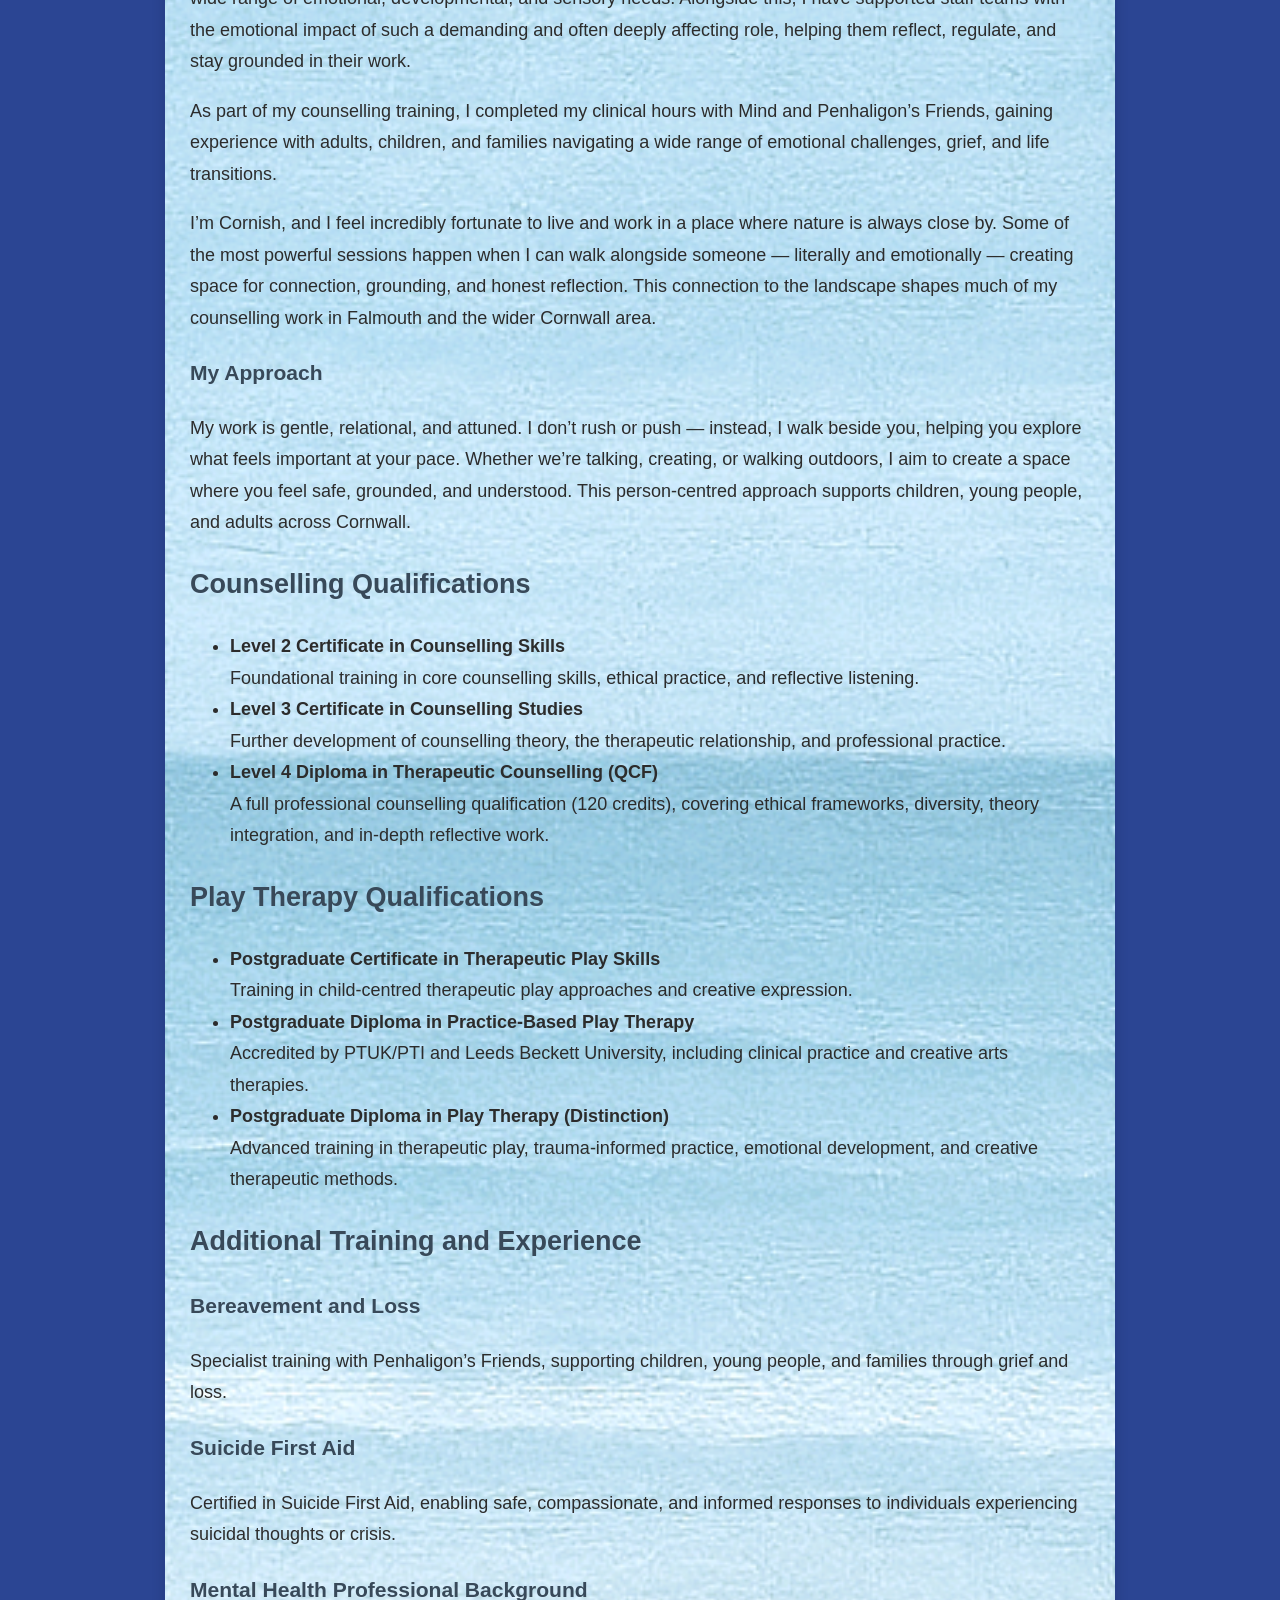
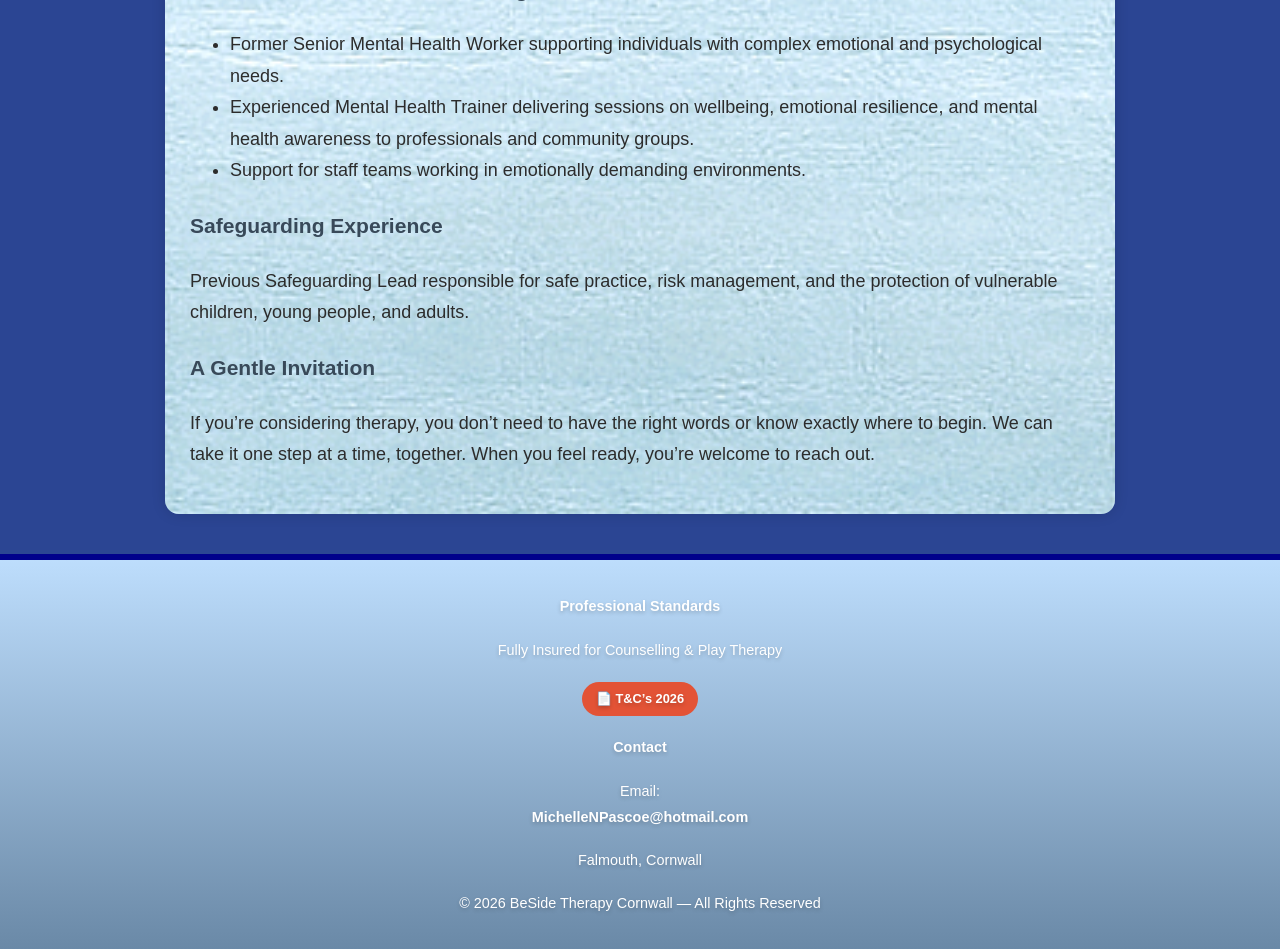
==== commit 62e7c033: "Update about.html" ====
--- a/about.html
+++ b/about.html
@@ -4,11 +4,11 @@
     <meta charset="UTF-8">
     <meta name="viewport" content="width=device-width, initial-scale=1.0">
 
-    <title>About – BeSide Therapy Cornwall</title>
+    <title>About – BeSide Therapy Cornwall | Counsellor & Play Therapist in Falmouth</title>
     <link rel="stylesheet" href="style.css">
 
     <!-- Basic SEO -->
-    <meta name="description" content="BeSide Therapy Cornwall offers person‑centred counselling and play therapy for children, young people, and adults. A safe, compassionate space to explore emotions, build resilience, and move at your own pace with a therapist who walks beside you.">
+    <meta name="description" content="Learn about Michelle Pascoe, a gentle, grounded counsellor and play therapist offering person‑centred support for children, young people, and adults in Falmouth and across Cornwall.">
     <meta name="robots" content="index, follow">
     <meta name="author" content="BeSide Therapy Cornwall">
 
@@ -17,29 +17,10 @@
 
     <!-- Open Graph -->
     <meta property="og:title" content="About – BeSide Therapy Cornwall">
-    <meta property="og:description" content="Learn about Michelle Pascoe, a gentle, grounded counsellor and play therapist based in Cornwall.">
+    <meta property="og:description" content="Learn about Michelle Pascoe, a warm, grounded counsellor and play therapist based in Cornwall.">
     <meta property="og:type" content="website">
     <meta property="og:url" content="https://besidetherapycornwall.github.io/BeSide-Therapy-Cornwall/about.html">
     <meta property="og:image" content="https://besidetherapycornwall.github.io/BeSide-Therapy-Cornwall/Logo1.png">
-
-    <!-- Schema.org -->
-    <script type="application/ld+json">
-    {
-      "@context": "https://schema.org",
-      "@type": "LocalBusiness",
-      "name": "BeSide Therapy Cornwall",
-      "description": "Person‑centred counselling and play therapy for children, young people, and adults in Cornwall.",
-      "url": "https://besidetherapycornwall.github.io/BeSide-Therapy-Cornwall/",
-      "address": {
-        "@type": "PostalAddress",
-        "addressLocality": "Falmouth",
-        "addressRegion": "Cornwall",
-        "addressCountry": "UK"
-      },
-      "areaServed": "Cornwall",
-      "sameAs": []
-    }
-    </script>
 
 </head>
 
@@ -67,7 +48,7 @@
     <div class="banner-overlay"></div>
     <div class="banner-content">
         <h1>Person‑Centred Counselling</h1>
-        <p class="banner-tagline">Warm, grounded, person‑centred support.</p>
+        <p class="banner-tagline">Warm, grounded, person‑centred support in Falmouth and across Cornwall.</p>
     </div>
 </div>
 
@@ -84,38 +65,39 @@
     <div class="soft-divider"></div>
     <h3>Why I Do This Work</h3>
     <p>
-        At the heart of my work is a belief that everyone deserves a space where they can be heard without judgement —
-        a space where their pace is honoured, their story is held gently, and their strengths are recognised.
+        At the heart of my work is a belief that everyone deserves a space where they can be heard without judgement — 
+        a space where their pace is honoured, their story is held gently, and their strengths are recognised. 
         My approach is rooted in connection, compassion, and the belief that healing happens when we feel truly seen.
     </p>
 
     <p>
-        I’ve been a qualified counsellor for over ten years and a Play Therapist since 2019.
-        My career has been shaped by more than two decades working within specialist SEN provisions,
-        where I’ve supported children and young people with a wide range of emotional, developmental,
-        and sensory needs. Alongside this, I have supported staff teams with the emotional impact of
-        such a demanding and often deeply affecting role, helping them reflect, regulate, and stay
-        grounded in their work.
-    </p>
-
-    <p>
-        As part of my counselling training, I completed my clinical hours with Mind and Penhaligon’s Friends,
-        gaining experience with adults, children, and families navigating a wide range of emotional challenges,
+        I’ve been a qualified counsellor for over ten years and a Play Therapist since 2019. 
+        My career has been shaped by more than two decades working within specialist SEN provisions, 
+        supporting children and young people with a wide range of emotional, developmental, and sensory needs. 
+        Alongside this, I have supported staff teams with the emotional impact of such a demanding and often deeply affecting role, 
+        helping them reflect, regulate, and stay grounded in their work.
+    </p>
+
+    <p>
+        As part of my counselling training, I completed my clinical hours with Mind and Penhaligon’s Friends, 
+        gaining experience with adults, children, and families navigating a wide range of emotional challenges, 
         grief, and life transitions.
     </p>
 
     <p>
-        I’m Cornish, and I feel incredibly fortunate to live and work in a place where nature is always close by.
-        Some of the most powerful sessions happen when I can walk alongside someone — literally and emotionally —
-        creating space for connection, grounding, and honest reflection.
+        I’m Cornish, and I feel incredibly fortunate to live and work in a place where nature is always close by. 
+        Some of the most powerful sessions happen when I can walk alongside someone — literally and emotionally — 
+        creating space for connection, grounding, and honest reflection. 
+        This connection to the landscape shapes much of my counselling work in Falmouth and the wider Cornwall area.
     </p>
 
     <div class="soft-divider"></div>
     <h3>My Approach</h3>
     <p>
-        My work is gentle, relational, and attuned. I don’t rush or push — instead, I walk beside you, helping you
-        explore what feels important at your pace. Whether we’re talking, creating, or walking outdoors, I aim to
-        create a space where you feel safe, grounded, and understood.
+        My work is gentle, relational, and attuned. I don’t rush or push — instead, I walk beside you, helping you 
+        explore what feels important at your pace. Whether we’re talking, creating, or walking outdoors, I aim to 
+        create a space where you feel safe, grounded, and understood. 
+        This person‑centred approach supports children, young people, and adults across Cornwall.
     </p>
 
     <div class="soft-divider"></div>
@@ -159,13 +141,13 @@
 
     <h3>Bereavement and Loss</h3>
     <p>
-        Specialist training with Penhaligon’s Friends, supporting children, young people, and families
+        Specialist training with Penhaligon’s Friends, supporting children, young people, and families 
         through grief and loss.
     </p>
 
     <h3>Suicide First Aid</h3>
     <p>
-        Certified in Suicide First Aid, enabling safe, compassionate, and informed responses to individuals
+        Certified in Suicide First Aid, enabling safe, compassionate, and informed responses to individuals 
         experiencing suicidal thoughts or crisis.
     </p>
 
@@ -178,15 +160,15 @@
 
     <h3>Safeguarding Experience</h3>
     <p>
-        Previous Safeguarding Lead responsible for safe practice, risk management, and the protection of vulnerable
+        Previous Safeguarding Lead responsible for safe practice, risk management, and the protection of vulnerable 
         children, young people, and adults.
     </p>
 
     <div class="soft-divider"></div>
     <h3>A Gentle Invitation</h3>
     <p>
-        If you’re considering therapy, you don’t need to have the right words or know exactly where to begin.
-        We can take it one step at a time, together.
+        If you’re considering therapy, you don’t need to have the right words or know exactly where to begin. 
+        We can take it one step at a time, together. 
         When you feel ready, you’re welcome to reach out.
     </p>
 
@@ -224,6 +206,5 @@
     </div>
 </footer>
 
-
 </body>
 </html>
--- a/style.css
+++ b/style.css
@@ -323,7 +323,7 @@
 }
 
 /* ===========================================================
-   FOOTER
+   FOOTER (YOUR ORIGINAL — UNCHANGED)
 =========================================================== */
 .site-footer {
     margin-top: 40px;
@@ -348,6 +348,102 @@
     margin: 0;
     padding: 0;
 }
+
+/* ---------- ONLY ADDITIONS (safe footer tidy) ---------- */
+
+.footer-section {
+    margin-bottom: 18px;
+}
+
+.footer-section ul {
+    list-style: none;
+    padding: 0;
+    margin: 8px 0 12px 0;
+}
+
+.footer-section li {
+    margin-bottom: 4px;
+}
+
+.pill {
+    display: inline-block;
+    padding: 6px 14px;
+    border-radius: 30px;
+    font-size: 0.8rem;
+    font-weight: 600;
+    text-decoration: none;
+    margin-top: 6px;
+}
+
+.pill-tc {
+    background-color: var(--accent-orange);
+    color: white;
+}
+
+.pill-tc:hover {
+    background-color: #c9442b;
+}
+/* ===========================================================
+   SCHOOL WELLBEING PACKAGES
+=========================================================== */
+
+.school-packages {
+    max-width: 900px;
+    margin: 40px auto;
+    padding: 25px;
+    text-align: center;
+}
+
+.packages-intro {
+    margin-bottom: 30px;
+    font-size: 1.05rem;
+}
+
+   .package-pill {
+    background: linear-gradient(to bottom, #dceaf7, #bdddfc);
+    color: var(--stormy-4);
+    padding: 22px 24px;
+    margin-bottom: 22px;
+    border-radius: 18px;
+    border: 1px solid rgba(255,255,255,0.6);
+    box-shadow: 0 6px 16px rgba(0,0,0,0.12);
+    text-align: left;
+}
+
+}
+
+.package-pill h3 {
+    margin-top: 0;
+    color: var(--marian-blue);
+}
+
+.package-pill ul {
+    padding-left: 18px;
+    margin: 12px 0;
+}
+
+.package-pill li {
+    margin-bottom: 6px;
+}
+
+.package-pill strong {
+    color: var(--accent-blue);
+    font-size: 1.1rem;
+}
+
+.small-note {
+    font-size: 0.9rem;
+    opacity: 0.85;
+    margin-top: 8px;
+}
+
+/* Mobile */
+@media (max-width: 768px) {
+    .package-pill {
+        padding: 18px;
+    }
+}
+
 
 /* ===========================================================
    RESPONSIVE — MOBILE FIXES
@@ -362,9 +458,7 @@
         text-align: center;
     }
 
-    .navbar::after {
-        display: none;
-    }
+    .navbar::after { display: none; }
 
     .logo-badge img {
         position: relative;
